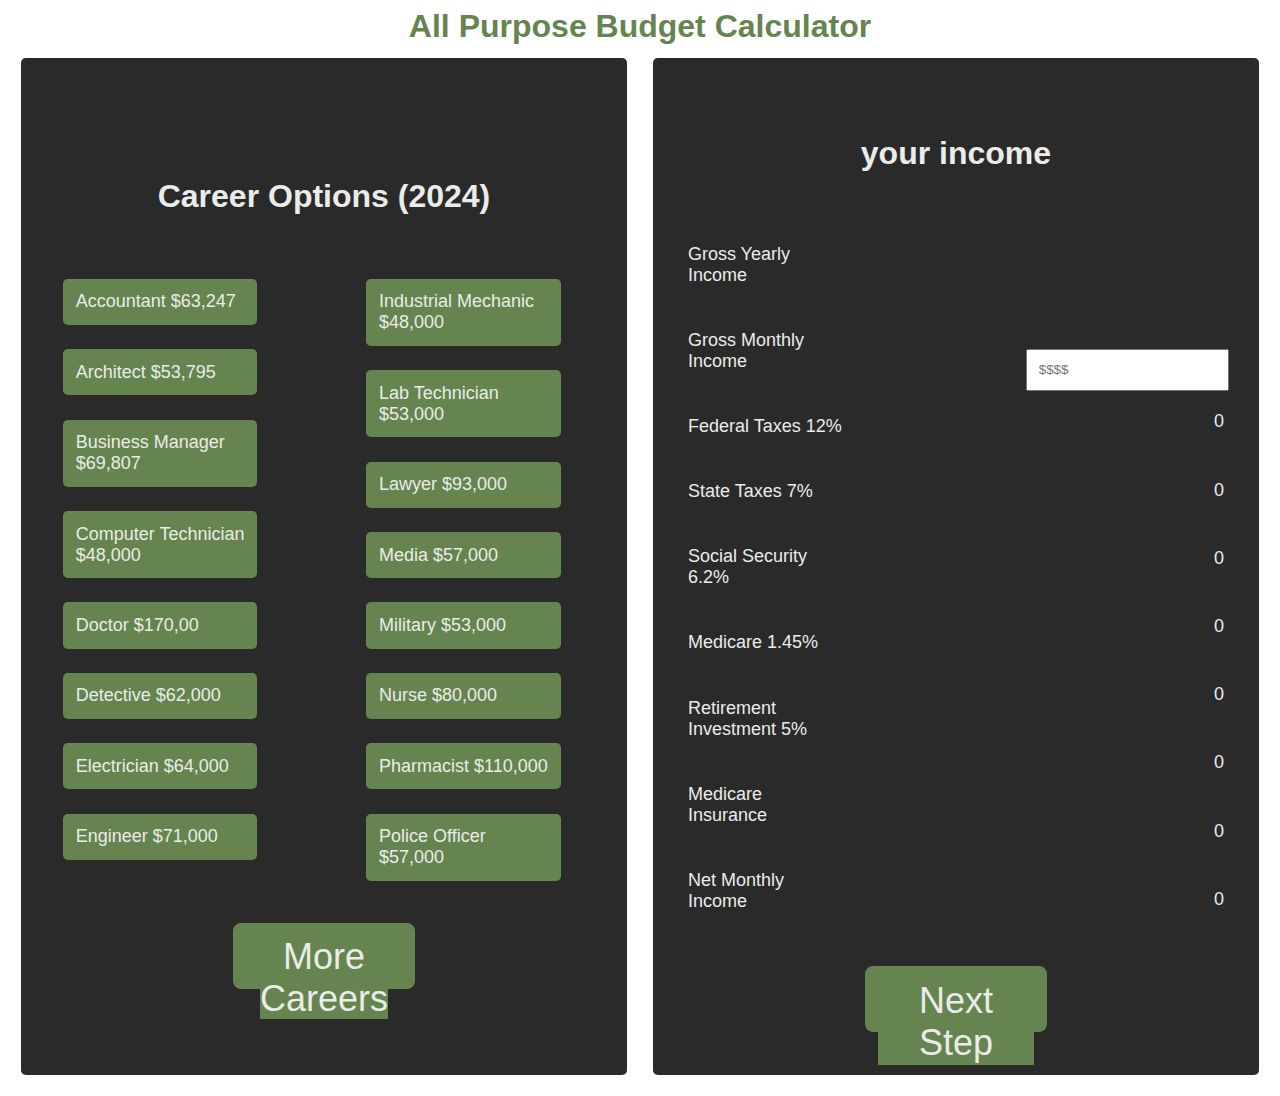
==== index.html @ 63d5985e "YO" ====
<!DOCTYPE html>
<html lang="en">

<head>
    <meta charset="UTF-8">
    <meta name="viewport" content="width=device-width, initial-scale=1.0">
    <title>Budget Calculator</title>
    <link rel="stylesheet" href="css/style.css">
    <script src="js/app.js"></script>
</head>

<body>
    <header>All Purpose Budget Calculator</header>

    <section class="row" id="index">
        <section class="card" class="column">
            <h1>
                Career Options (2024)
            </h1>
            <section class="row">
                <sections class="column border">
                    <p>Accountant $63,247</p>
                    <p> Architect $53,795</p>
                    <p>Business Manager $69,807</p>
                    <p>Computer Technician $48,000</p>
                    <p>Doctor $170,00</p>
                    <p>Detective $62,000 </p>
                    <p>Electrician $64,000</p>
                    <p>Engineer $71,000</p>
                </sections>
                <section class="column border">
                    <p>Industrial Mechanic $48,000</p>
                    <p>Lab Technician $53,000</p>
                    <p>Lawyer $93,000</p>
                    <p>Media $57,000</p>
                    <p>Military $53,000</p>
                    <p>Nurse $80,000</p>
                    <p>Pharmacist $110,000 </p>
                    <p>Police Officer $57,000</p>
                </section>
            </section>
            <section class="next">
                <a href="careers.html">More Careers</a>
               </section>
        </section>
        <section class="card column">
            <img src="">
            <h1>
                your income
            </h1>
            <section class="row">

                <section class="taxes">
                    <p>Gross Yearly Income </p>
                    <p>Gross Monthly Income</p>
                    <p>Federal Taxes 12%</p>
                    <p> State Taxes 7%</p>
                    <p>Social Security 6.2%</p>
                    <p>Medicare 1.45%</p>
                    <p>Retirement Investment 5%</p>
                    <p> Medicare Insurance </p>
                    <p>Net Monthly Income</p>
                </section>

                <section class="column costbudgetcolumn">
                    <input id="grossyear" type="number" placeholder="$$$$">
                    <p id="grossmonthly">0</p>
                    <p id="fedtaxes">0</p>
                    <p id="statetaxes">0</p>
                    <p id="socialsec">0</p>
                    <p id="medicare">0</p>
                    <p id="retirement">0</p>
                    <p id="insurance">0</p>
                    <p id="netmonthly">0</p>

                </section>
                </section>  
                <section class="next">
                    <button onclick="changepage()">Next Step</button>
                   </section>
            </section>
            
        </section>
    </section>

<!-- page 1 up, page 2 down -->

    <section class="hidden" id="budget">
        <section class="row">
   
            <section class="column card">
                <img src="img/america.png" alt="Your state">
                <h1>Average Spending for Your Income Level</h1>
                <section class="row">
                    <section class="column">
                        <p>Monthly Income</p>
                        <p>Savings</p>
                        <p>Housing</p>
                        <p>Utilities</p>
                        <p>Transportation</p>
                        <p>Student Loans</p>
                        <p>Food</p>
                        <p>Clothing</p>
                        <p>Personal</p>
                        <p>Remainder</p>
                    </section>
                    <section class="column costbudgetcolumn">
                        <p id="netmonthly3">0</p>
                        <p id="savings">0</p>
                        <p id="housing">0</p>
                        <p id="utilities">0</p>
                        <p id="transportation">0</p>
                        <p id="studentloans">0</p>
                        <p id="food">0</p>
                        <p id="clothing">0</p>
                        <p id="personal">0</p>
                        <p id="remainder">0</p>
                    </section>

                </section>
            </section>
            <section class="column card">
                <img src="img/account.png" alt="Default User Icon">
                <h1>Your Monthly Spending</h1>
                <section class="row">
                    <section class="column">
                        <p>Monthly Income</p>
                        <p>Savings</p>
                        <p>Housing</p>
                        <p>Utilities</p>
                        <p>Transportation</p>
                        <p>Student Loans</p>
                        <p>Food</p>
                        <p>Clothing</p>
                        <p>Personal</p>
                        <p>Remainder</p>
                    </section>
                    <!-- P stands for Personal  -->
                    <form class="column monthlyspending">
                        <p id="netmonthly2">0</p>
                        <input id="Psavings" placeholder="0" type="number">
                        <input id="Phousing" placeholder="0" type="number">
                        <input id="Putilities" placeholder="0" type="number">
                        <input id="Ptransportation" placeholder="0" type="number">
                        <input id="Pstudentloans" placeholder="0" type="number">
                        <input id="Pfood" placeholder="0" type="number">
                        <input id="Pclothing" placeholder="0" type="number">
                        <input id="Ppersonal" placeholder="0" type="number">
                        <p id="Premainder">0</p>
                    </form>
                </section>
            </section>
            <section class="column card">
                <img src="img/pie-chart.png" alt="A Pie Chart">
                <h1> Percentages of Your Income</h1>
                <section class="row">
                    <section class="column">
                        <p>Monthly Income</p>
                        <p>Savings</p>
                        <p>Housing</p>
                        <p>Utilities</p>
                        <p>Transportation</p>
                        <p>Student Loans</p>
                        <p>Food</p>
                        <p>Clothing</p>
                        <p>Personal</p>
                        <p>Remainder</p>
                    </section>
                    <section class="column costbudgetcolumn">
                        <p>100%</p>
                        <p id="Piesavings">0</p>
                        <p id="Piehousing">0</p>
                        <p id="Pieutilties">0</p>
                        <p id="Pietransportation">0</p>
                        <p id="Piestudentloans">0</p>
                        <p id="Piefood">0</p>
                        <p id="Pieclothing">0</p>
                        <p id="Piepersonal">0</p>
                        <p id="Pieremainder">0</p>
                    </section>

                </section>
            </section>
        </section>
        <button class="back" onclick="goback()">Back</button>
    </section>
</body>

</html>
---- css/style.css ----
*{box-sizing: border-box;
    font-family: 'Gill Sans', 'Gill Sans MT', Calibri, 'Trebuchet MS', sans-serif;
}
p,h1,img{
    color: #EAECE9;
}
.column{
    display: flex;
    flex-flow: column;
    margin: 5%;
    width: 50%;
}

.row{
    display: flex;
    flex-flow: row;

}

.card>h1 {
    display: flex;
    align-self: center;
}

.card{
    display: flex;
    flex-direction: column;
    background-color: #2A2A2A;
    width: 48%;
    margin: 1%;
    padding-top: 1%;
    justify-content: center;
    border-radius: 0.3rem;
}
.border > p {
    border-style: solid;
    border-color:#65844F;
    background-color: #65844F;
    margin: 5%;
    border-radius: .3rem;
    padding: 0.6rem;

}
.taxes {
    color: #EAECE9;
    display: flex;
    flex-flow: column;
    margin: 5%;
    /* width: 48%; */
}
p {
    width: 80%;
    font-size: 18px;
    padding: 5px;
    padding-top: 1%;
    padding-bottom: 3%;
}


header{
    display: flex;
    justify-content: center;
    font-size: 2rem;
    color: #65844F;
    font-weight: bolder;
}

.number {
    color: #EAECE9;
    display: flex;
    flex-flow: column;
    margin: 5%;
    width: 48%;
}

.costbudgetcolumn {
    display: flex;
    flex-direction: column;
    justify-content: flex-end;
    align-items: flex-end;
    text-align: right;
}

.monthlyspending {
    display: flex;
    flex-direction: column;
    justify-content: space-between;
}

.column>input {
    padding: 4%;
}

.next {
    background-color: #65844F;
    align-self: center;
    width: 30%;
    justify-content: center;
    height: 6%;
    border-style: solid;
    border-color:#65844F;
    border-radius: .5rem;
    padding: 0.6rem;
    text-align: center;
    padding-bottom: 50px;
}
.next > a,
.next > button {
    color: #EAECE9;
    text-decoration: none;  
    justify-content: center;
    align-self: center;
    font-size: 36px;
background-color: #65844F;
border: none;
}

button:hover {
    cursor: pointer;
}

.back {
    background-color: #65844F;
    align-self: center;
    width: 30%;
    justify-content: center;
    border-style: solid;
    border-color:#65844F;
    border-radius: .5rem;
    padding: 0.6rem;
    padding-left: 5%;
    padding-right: 5%;
    margin-left: 1%;
    height: 10%;
    font-size: 36px;
    color: #EAECE9;
    text-decoration: none;
}
img {
    max-width: 150px;
    align-self: center;
}

.hidden {
    display: none;
}

.stupid {
    color: #2A2A2A;
    text-decoration: none;
}

.stupid:hover {
    cursor: default;
}

input {
    font-family: 'Franklin Gothic Medium', 'Arial Narrow', Arial, sans-serif;
}
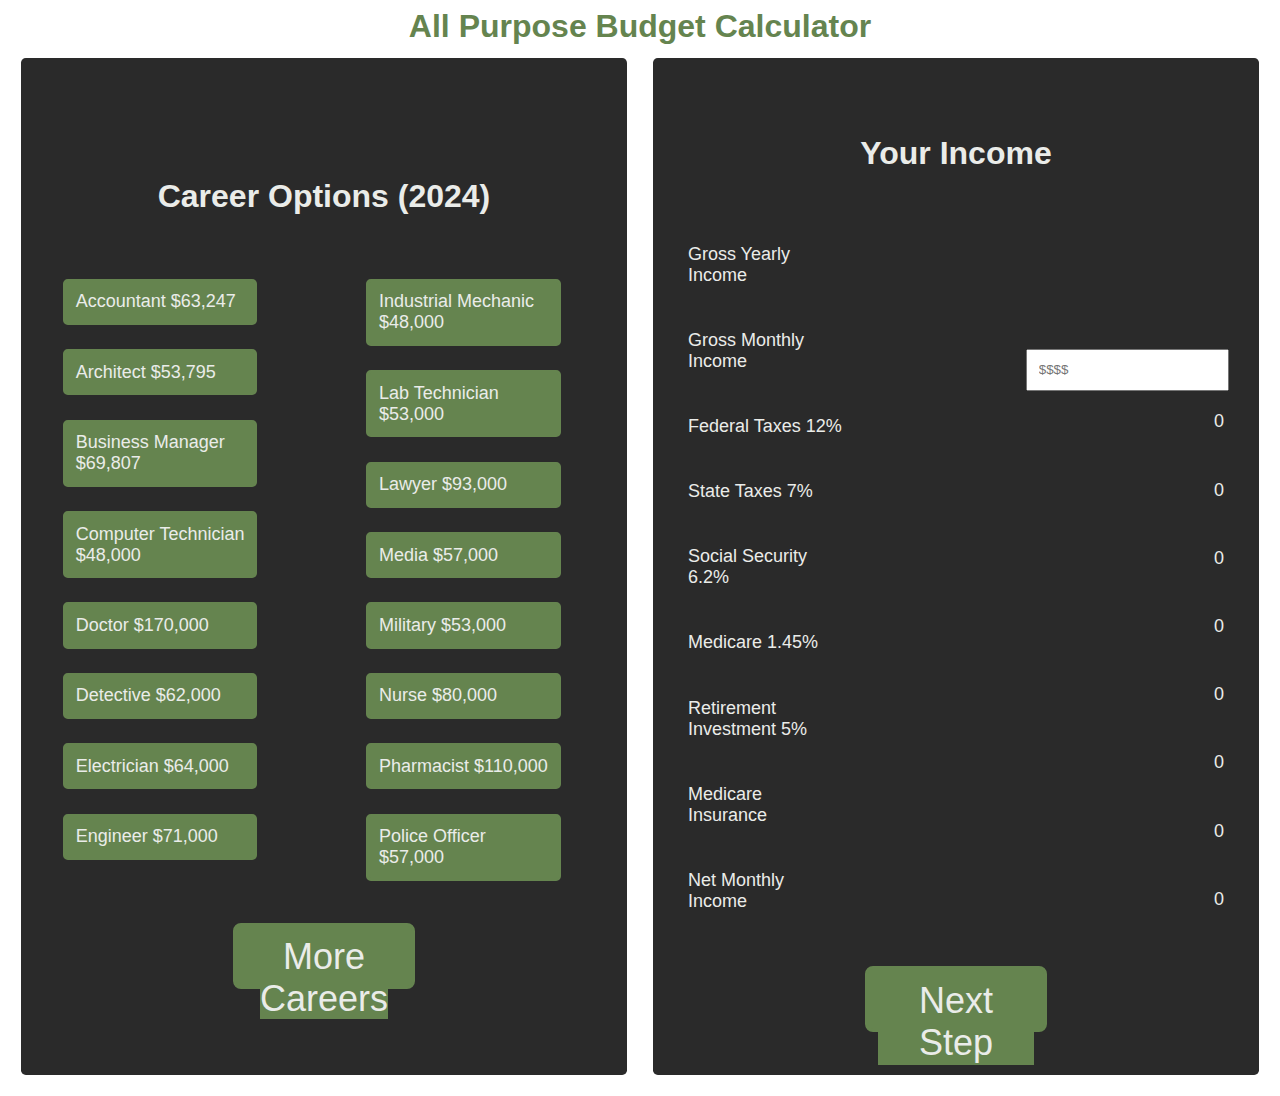
==== commit d8e1e774: "Final Final commit" ====
--- a/index.html
+++ b/index.html
@@ -23,7 +23,7 @@
                     <p> Architect $53,795</p>
                     <p>Business Manager $69,807</p>
                     <p>Computer Technician $48,000</p>
-                    <p>Doctor $170,00</p>
+                    <p>Doctor $170,000</p>
                     <p>Detective $62,000 </p>
                     <p>Electrician $64,000</p>
                     <p>Engineer $71,000</p>
@@ -46,7 +46,7 @@
         <section class="card column">
             <img src="">
             <h1>
-                your income
+                Your Income
             </h1>
             <section class="row">
 
@@ -146,7 +146,7 @@
                         <input id="Pfood" placeholder="0" type="number">
                         <input id="Pclothing" placeholder="0" type="number">
                         <input id="Ppersonal" placeholder="0" type="number">
-                        <p id="Premainder">0</p>
+                        <p id="Premainder" type="number">0</p>
                     </form>
                 </section>
             </section>
